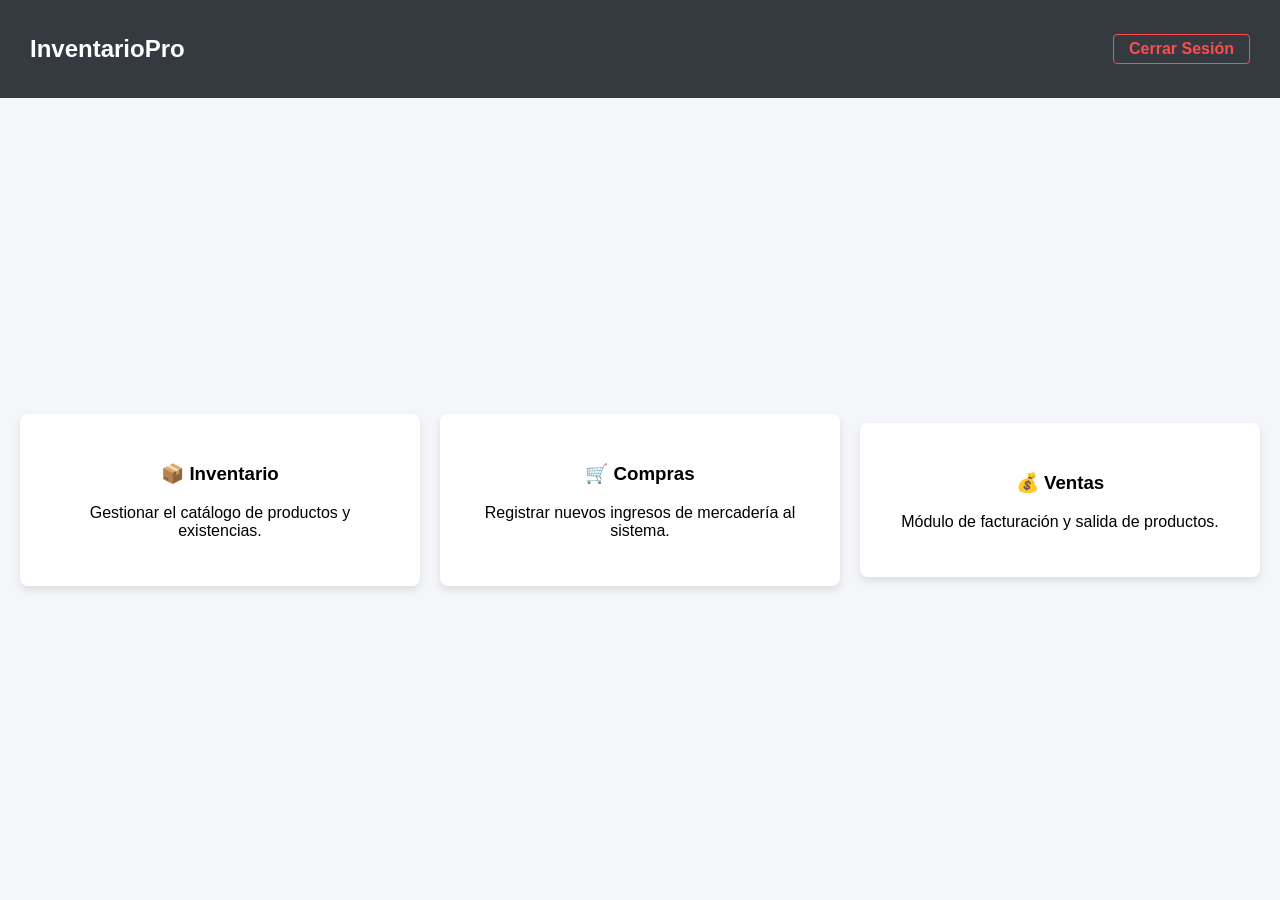
==== dashboard.html @ 9fdaf6b4 "Creada la estructura y estilos del Dashboard principal" ====
<!DOCTYPE html>
<html lang="es">
<head>
<meta charset="UTF-8">
<title>Dashboard - Sistema de Inventario</title>
<link rel="stylesheet" href="style.css">
</head>
<body>
<!-- Barra de navegación superior (Navbar) -->
<nav class="navbar">
<h2>InventarioPro</h2>
<a href="index.html" class="btn-salir">Cerrar Sesión</a>
</nav>
<!-- Menú de módulos del sistema usando flexbox -->
<div class="dashboard-menu">
<div class="tarjeta-modulo">
<h3>📦 Inventario</h3>
<p>Gestionar el catálogo de productos y existencias.</p>
</div>
<div class="tarjeta-modulo">
<h3>🛒 Compras</h3>
<p>Registrar nuevos ingresos de mercadería al sistema.</p>
</div>
<div class="tarjeta-modulo">
<h3>💰 Ventas</h3>
<p>Módulo de facturación y salida de productos.</p>
</div>
</div>
</body>
</html>
---- style.css ----
/* Centrar el contenido en la pantalla */
body {
font-family: Arial, sans-serif;
background-color: #f4f6f9;
display: flex;
justify-content: center;
align-items: center;
height: 100vh;
margin: 0;
}
/* Estilo de la tarjeta blanca del formulario */
.login-container {
background-color: white;
padding: 30px;
border-radius: 8px;
box-shadow: 0 4px 8px rgba(0,0,0,0.1);
width: 300px;
}

/* Diseño de las cajas de texto */
input {
width: 100%;
padding: 10px;
margin-top: 5px;
border: 1px solid #ccc;
border-radius: 4px;
box-sizing: border-box;
}

/* Diseño del botón de ingreso */
button {
width: 100%;
padding: 10px;
background-color: #007bff;
color: white;
border: none;
border-radius: 4px;
cursor: pointer;
font-weight: bold;
margin-top: 15px;
}

button:hover {
background-color: #0056b3;
}
/* =========================================
Estilos para el Dashboard Principal
========================================= */
/* Barra de navegación superior */
.navbar {
background-color: #343a40;
color: white;
padding: 15px 30px;
display: flex;
justify-content: space-between;
align-items: center;
width: 100%;
position: fixed; /* Mantiene la barra siempre arriba */
top: 0;
box-sizing: border-box;
}
.btn-salir {
color: #ff4d4d;
text-decoration: none;
font-weight: bold;
border: 1px solid #ff4d4d;
padding: 5px 15px;
border-radius: 4px;
}
.btn-salir:hover {
background-color: #ff4d4d;
color: white;
}
/* Contenedor de las tarjetas de módulos */
.dashboard-menu {
display: flex;
justify-content: space-around;
align-items: center;
margin-top: 100px; /* Evita que la navbar cubra el contenido */
padding: 20px;
gap: 20px;
}
/* Diseño individual de cada tarjeta */
.tarjeta-modulo {
background-color: white;
padding: 30px;
border-radius: 8px;
box-shadow: 0 4px 8px rgba(0,0,0,0.1);
width: 30%;
text-align: center;
cursor: pointer;
transition: transform 0.3s ease; /* Animación suave */
}
/* Efecto al pasar el mouse sobre la tarjeta */
.tarjeta-modulo:hover {
transform: translateY(-10px);
box-shadow: 0 8px 16px rgba(0,0,0,0.2);
}
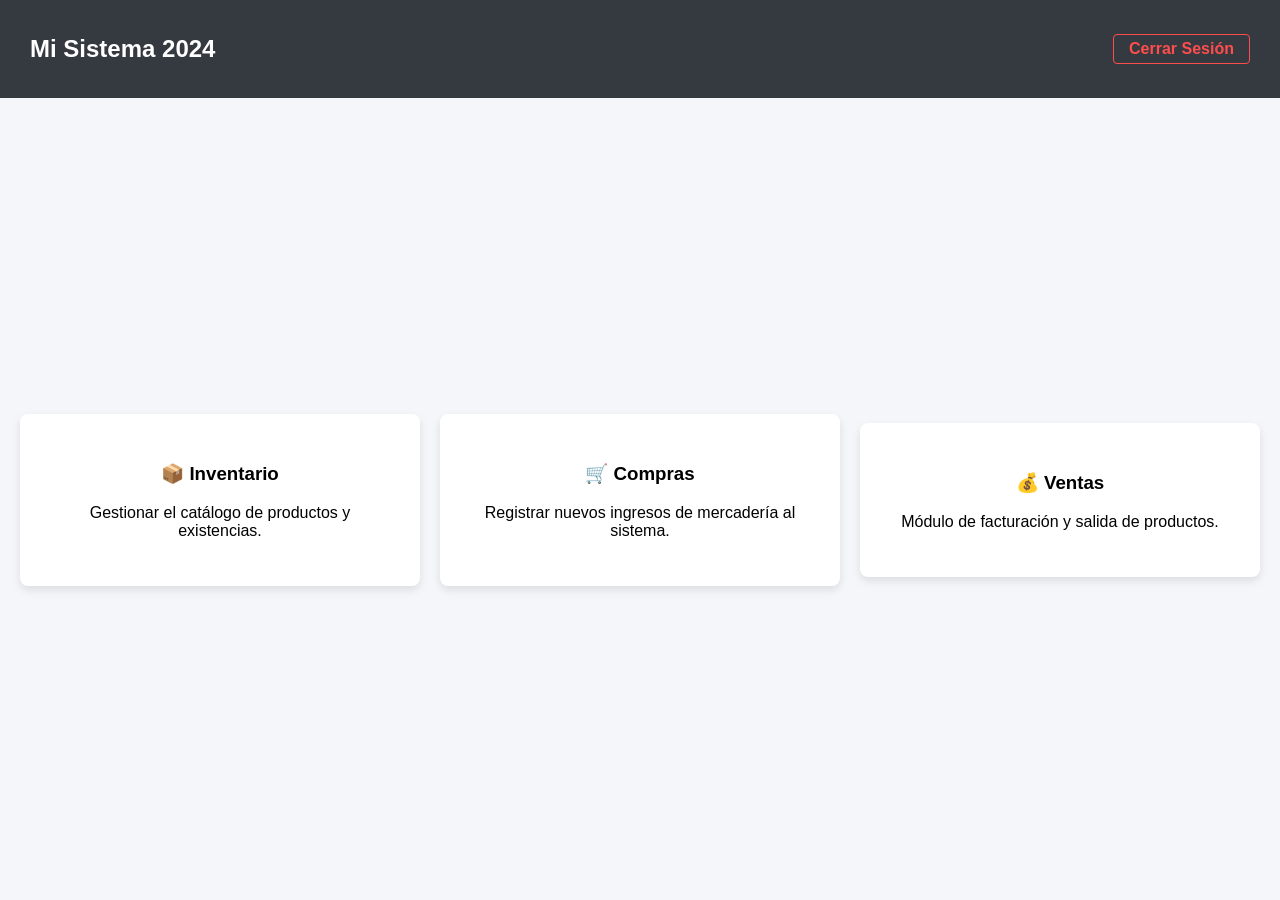
==== commit cd306a03: "Cambio titulo en rama" ====
--- a/dashboard.html
+++ b/dashboard.html
@@ -8,7 +8,7 @@
 <body>
 <!-- Barra de navegación superior (Navbar) -->
 <nav class="navbar">
-<h2>InventarioPro</h2>
+<h2>Mi Sistema 2024</h2>
 <a href="index.html" class="btn-salir">Cerrar Sesión</a>
 </nav>
 <!-- Menú de módulos del sistema usando flexbox -->
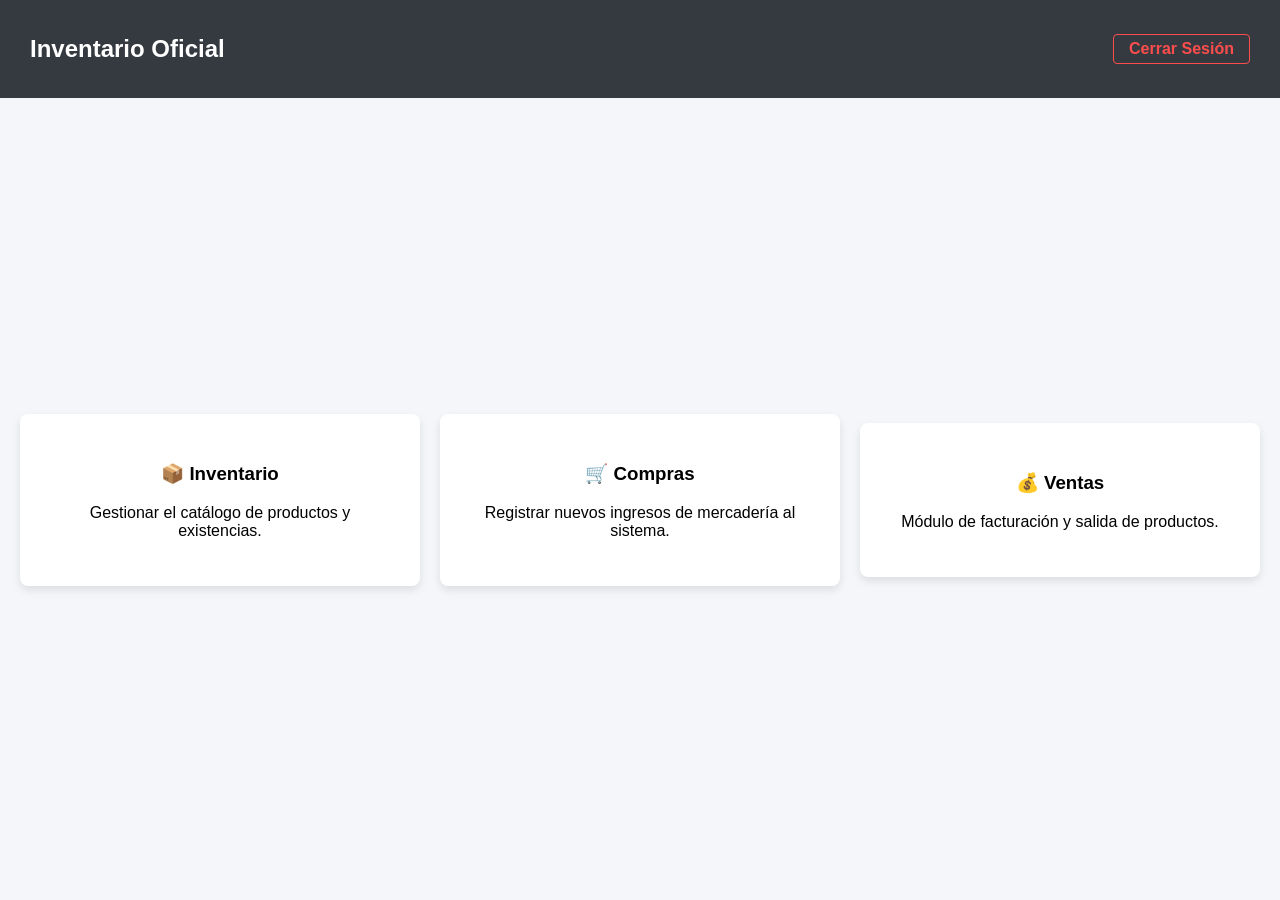
==== commit 3ec4f676: "cambio titulo en main" ====
--- a/dashboard.html
+++ b/dashboard.html
@@ -8,7 +8,7 @@
 <body>
 <!-- Barra de navegación superior (Navbar) -->
 <nav class="navbar">
-<h2>Mi Sistema 2024</h2>
+<h2>Inventario Oficial</h2>
 <a href="index.html" class="btn-salir">Cerrar Sesión</a>
 </nav>
 <!-- Menú de módulos del sistema usando flexbox -->
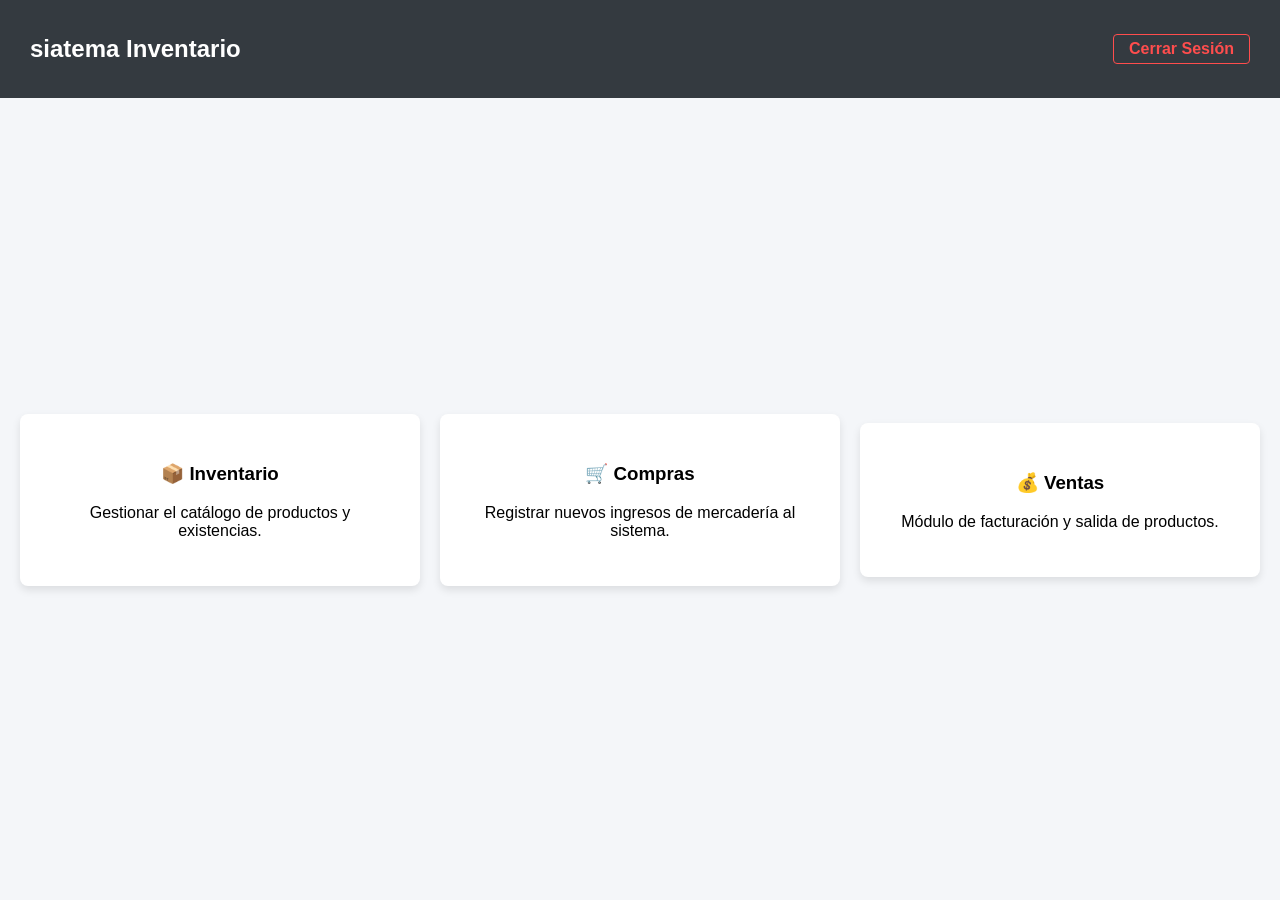
==== commit a7e7d2a0: "cambio titulo en rama" ====
--- a/dashboard.html
+++ b/dashboard.html
@@ -8,7 +8,7 @@
 <body>
 <!-- Barra de navegación superior (Navbar) -->
 <nav class="navbar">
-<h2>Inventario Oficial</h2>
+<h2>siatema Inventario</h2>
 <a href="index.html" class="btn-salir">Cerrar Sesión</a>
 </nav>
 <!-- Menú de módulos del sistema usando flexbox -->
--- a/style.css
+++ b/style.css
@@ -95,4 +95,37 @@
 .tarjeta-modulo:hover {
 transform: translateY(-10px);
 box-shadow: 0 8px 16px rgba(0,0,0,0.2);
+}
+/* Estilos para el Módulo de Inventario */
+.contenedor-tabla {
+    margin-top: 100px;
+    padding: 20px 50px;
+}
+.btn-nuevo {
+    background-color: #28a745;
+    color: white;
+    padding: 10px 15px;
+    border: none;
+    border-radius: 4px;
+    cursor: pointer;
+    margin-bottom: 15px;
+    font-weight: bold;
+}
+.tabla-inventario {
+    width: 100%;
+    border-collapse: collapse;
+    background-color: white;
+    box-shadow: 0 4px 8px rgba(0,0,0,0.1);
+}
+.tabla-inventario th, .tabla-inventario td {
+    padding: 12px 15px;
+    border-bottom: 1px solid #ddd;
+    text-align: left;
+}
+.tabla-inventario th {
+    background-color: #f8f9fa;
+    color: #333;
+}
+.tabla-inventario tr:hover {
+    background-color: #f1f1f1;
 }
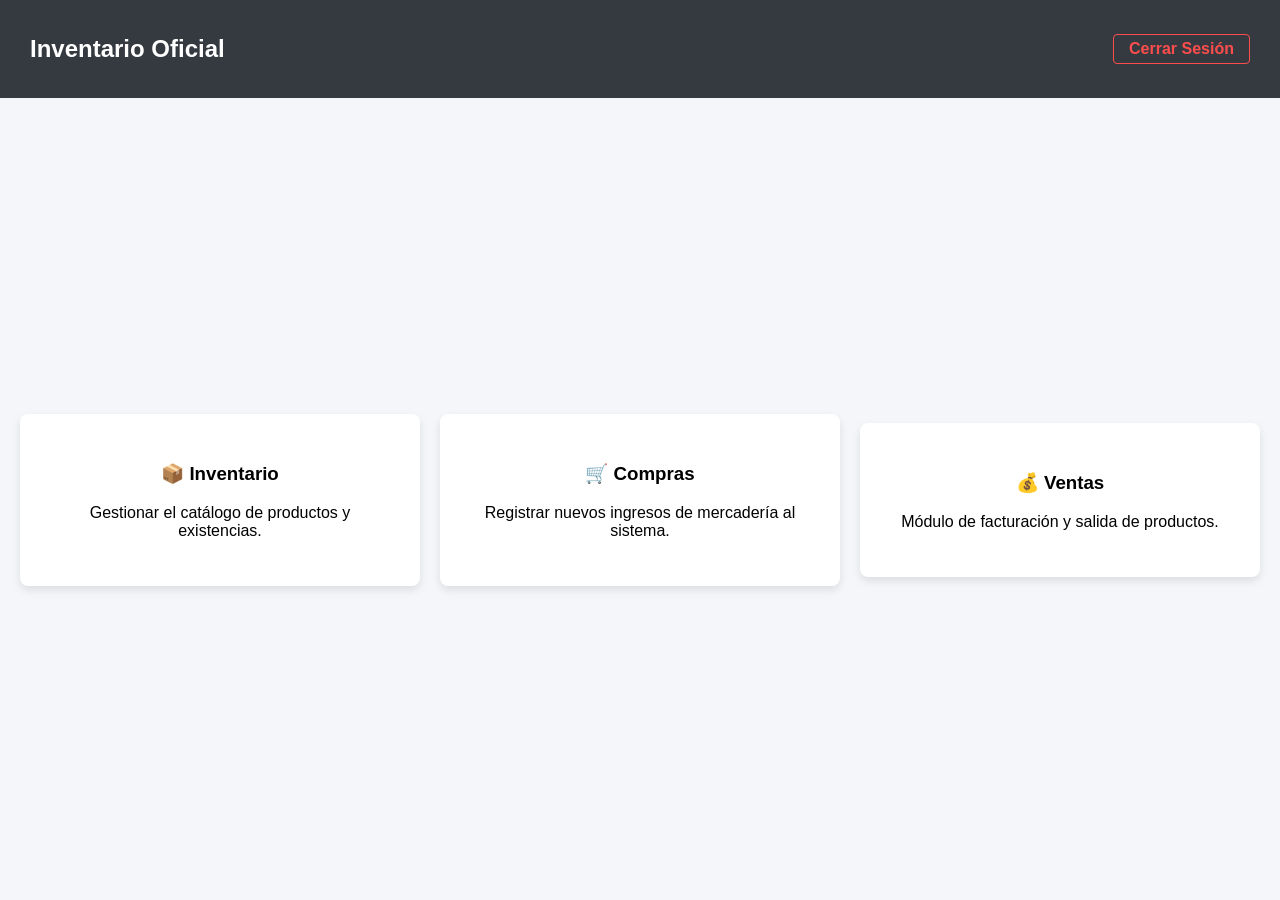
==== commit 52ea2553: "Conflicto resuelto" ====
--- a/dashboard.html
+++ b/dashboard.html
@@ -8,7 +8,10 @@
 <body>
 <!-- Barra de navegación superior (Navbar) -->
 <nav class="navbar">
-<h2>siatema Inventario</h2>
+
+<h2>Inventario Oficial</h2>
+
+
 <a href="index.html" class="btn-salir">Cerrar Sesión</a>
 </nav>
 <!-- Menú de módulos del sistema usando flexbox -->
